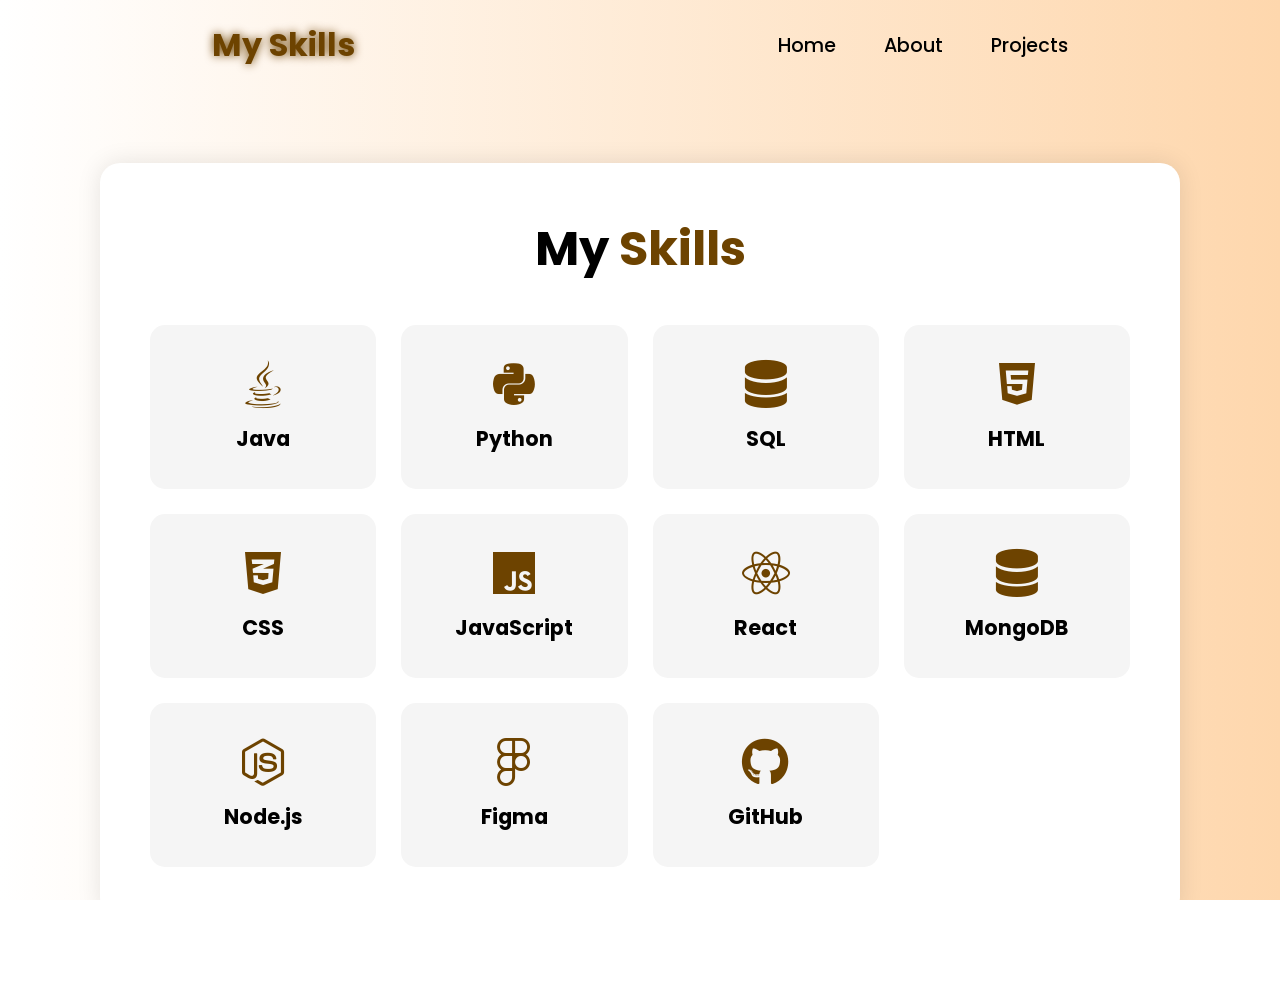
==== skills.html @ b41ed602 "Portfolio website" ====
<!DOCTYPE html>
<html lang="en">
<head>
    <meta charset="UTF-8">
    <meta name="viewport" content="width=device-width, initial-scale=1.0">
    <title>My Skills</title>

    <link rel="stylesheet" href="style.css">

    <link rel="stylesheet"
    href="https://cdnjs.cloudflare.com/ajax/libs/font-awesome/6.7.1/css/all.min.css">

    <link rel="stylesheet"
    href="https://unpkg.com/aos@next/dist/aos.css"/>
</head>

<body>

<nav>
    <div class="nav-container">

        <div class="logo">
            <span>My Skills</span>
        </div>

        <div class="links">
            <div class="link">
                <a href="index.html">Home</a>
            </div>

            <div class="link">
                <a href="about.html">About</a>
            </div>

            <div class="link">
                <a href="projects.html">Projects</a>
            </div>
        </div>

    </div>
</nav>

<section id="skills">

    <div class="skills-container">

        <h1 data-aos="fade-up">My <span>Skills</span></h1>

        <div class="skills-box">
            <div class="skill-card" data-aos="zoom-in">
    <i class="fa-brands fa-java"></i>
    <h2>Java</h2>
</div>

<div class="skill-card" data-aos="zoom-in">
    <i class="fa-brands fa-python"></i>
    <h2>Python</h2>
</div>

<div class="skill-card" data-aos="zoom-in">
    <i class="fa-solid fa-database"></i>
    <h2>SQL</h2>
</div>

            <div class="skill-card" data-aos="zoom-in">
                <i class="fa-brands fa-html5"></i>
                <h2>HTML</h2>
            </div>

            <div class="skill-card" data-aos="zoom-in">
                <i class="fa-brands fa-css3-alt"></i>
                <h2>CSS</h2>
            </div>

            <div class="skill-card" data-aos="zoom-in">
                <i class="fa-brands fa-js"></i>
                <h2>JavaScript</h2>
            </div>

            <div class="skill-card" data-aos="zoom-in">
                <i class="fa-brands fa-react"></i>
                <h2>React</h2>
            </div>

            <div class="skill-card" data-aos="zoom-in">
                <i class="fa-solid fa-database"></i>
                <h2>MongoDB</h2>
            </div>

            <div class="skill-card" data-aos="zoom-in">
                <i class="fa-brands fa-node-js"></i>
                <h2>Node.js</h2>
            </div>

            <div class="skill-card" data-aos="zoom-in">
                <i class="fa-brands fa-figma"></i>
                <h2>Figma</h2>
            </div>

            <div class="skill-card" data-aos="zoom-in">
                <i class="fa-brands fa-github"></i>
                <h2>GitHub</h2>
            </div>

        </div>

    </div>

</section>

<script src="https://unpkg.com/aos@next/dist/aos.js"></script>

<script>
AOS.init();
</script>

</body>
</html>
---- style.css ----
@import url('https://fonts.googleapis.com/css2?family=Poppins:wght@100;200;300;400;500;600&display=swap');

*{
    padding: 0;
    margin: 0;
    font-family: 'Poppins', sans-serif;
    box-sizing: border-box;
}

html{
    overflow-x: hidden;
}

body{
    width: 100%;
    height: 100vh;
    overflow-y: auto;
    overflow-x: hidden;
    background: linear-gradient(to right, rgb(255,255,255), rgb(254,215,173));
}

nav{
    width: 100%;
    height: 10vh;
    position: sticky;
}


.nav-container{
    width: 100%;
    height: 100%;
    display: flex;
    justify-content: space-around;
    align-items: center;
}

.logo{
    color: black;
    font-size: 2rem;
    font-weight: bolder;
}

.logo span{
    color: rgb(109,67, 0);
    text-shadow: 0 0 10px rgb(109,67, 0);
}

.hamburg, .cancel{
    cursor: pointer;
    position: absolute;
    right: 15px;
    top: 10px;
    color: black;
    font-size: 2rem;
    display: none;
}

.nav-container .links {
    display: flex;
    gap: 3rem;
    align-items: center;
}

.nav-container .links a{
    position: relative;
    font-size: 1.2rem;
    color: black;
    text-decoration: none;
    font-weight: 500;
    transform: 0.3s linear;
}

.nav-container .links a::before{
    position: absolute;
    content: "";
    bottom: -3px;
    left: 0;
    width: 0%;
    height: 3px;
    background-color: rgb(109,67, 0);
    transition: 0.2s linear;
}

.nav-container .links a:hover::before{
    width: 100%;
}

.nav-container .contact-btn{
    background-color: transparent;
    padding: 5px 20px;
    border-radius: 20px;
    border: 2px solid rgb(109,67, 0);
    transition: 0.2s linear;
}

.nav-container .contact-btn a{
    color: white;
    transition: 0.3s linear;
}

.nav-container .contact-btn:hover, .nav-container .contact-btn:hover a{
    background-color: rgb(109,67, 0);
    color: white;
}

.nav-container .links a:hover{
    color: rgb(109,67, 0);
}

.dropdown{
    z-index: 100;
    position: absolute;
    top: 0;
    transform: translateY(-500px);
    width: 100%;
    height: auto;
    backdrop-filter: brightness(40%) blur(3px);
    box-shadow: 0 0 20px black;
    transition: 0.2s linear;
}

.dropdown .links a{
    color: white;
    display: flex;
    text-decoration: none;
    justify-content: center;
    padding: 15px 0;
    align-items: center;
    transition: 0.2s linear;
}

.dropdown .links a:hover{
    background-color: rgb(109,67, 0);
}

section{
    width: 100%;
    height: 90vh;
}

.main-container{
    width: 100%;
    height: 100%;
    display: flex;
    justify-content: space-evenly;
    align-items: center;
}

.main-container .image{
    z-index: -1;
    width: 50%;
}

.main-container .image img{
    width: 100%;
}

.main-container .content{
    color: black;
    width: 40%;
    min-height: 100px;
}

.content h1{
    font-size: clamp(1rem, 2rem + 5vw, 3rem);
}

.content h1 span{
    color: rgb(109,67, 0);
    text-shadow: 0 0 10px rgb(109,67, 0);
}

.content .typewriter{
    font-weight: 600;
    font-size: clamp(1rem, 1rem + 5vw, 2rem);
}

.content .typewriter span{
    color: rgb(109,67, 0);
    font-size: 2.5rem;
    text-shadow: 0 0 5px rgb(109,67, 0);
    position: relative;
    transition: 0.3s linear;
}

.typewriter span::before{
    content: "Developer";
    animation: words 15s infinite;
}

.typewriter span::after{
    content: "";
    position: absolute;
    width: calc(100% + 8px);
    height: 100%;
    border-left: 3px solid black;
    animation:  cursor 0.6s linear infinite;
}

@keyframes cursor {
    to{
        border-left: 3px solid #b74b4b;
    }
}

@keyframes words {
    0%, 33%{
        content: "Developer";
    }
    34%, 66%{
        content: "UI/UX Designer";
    }
}

.content p{
    font-size: clamp(0.4rem, 0.2rem + 9vw, 1rem);
    margin: 10px 0;
}

.social-links i{
    display: inline-flex;
    justify-content: center;
    align-items: center;
    width: 3rem;
    height: 3rem;
    background-color:transparent;
    border: 0.2rem solid rgb(109,67, 0);
    border-radius: 50%;
    color:rgb(109,67, 0);
    margin: 5px 10px;
    font-size: 1.5rem;
    transition: 0.2s linear;
}

.social-links i:hover{
    scale: 1.3;
    color: white;
    background-color: rgb(109,67, 0);
    filter: drop-shadow(0 0 10px rgb(109,67,0));
}

.content button{
    width: 40%;
    height: 6vh;
    margin: 30px;
    background-color: rgb(109,67, 0);
    color: white;
    border: none;
    outline: none;
    font-size: 100%;
    font-weight: 700;
    border-radius: 5px;
    transition: 0.2s linear;
}

.content button:hover{
 scale: 1.1;
 color: rgb(109,67, 0);
 border: 2px solid rgb(109,67, 0);
 background-color: transparent;
 font-weight: 700;
 box-shadow: 0 0 40px rgb(109,67, 0);
}
/* 🔥 PROJECT SECTION FIX FOR DESKTOP */

#projects {
    display: flex;
    justify-content: center;
    flex-direction: column;
    align-items: center;
}
.projects-container h2 {
    text-align: center;
    margin: 10px 0 20px;
    color: brown;
}

.project-images img{
    width: 320px;
    height: 200px;
    object-fit: contain;
    margin: 8px;
    border-radius: 10px;
    cursor: pointer;
    transition: 0.3s;
}

.project-images img:hover{
    transform: scale(1.05);
}
.project-images{
    display: flex;
    flex-wrap: wrap;
    justify-content: center;
    align-items: center;
}
.project-images img{
    width: 420px;
    height: 280px;
    object-fit: contain;
    margin: 12px;
    border-radius: 12px;
}
.uiux-images{
    display: flex;
    justify-content: center;
    align-items: center;
}


.uiux-images img{
    width: 700px;      /* increase width */
    max-width: 100%;   /* responsive */
    height: auto;      /* auto height */
    border-radius: 12px;
    margin: 10px;
    display: block;
}
.h2{
    text-align: center;
}
.cv-btn{
    display:inline-block;
    padding:10px 18px;
    background: rgb(109,67,0);
    color:white;
    text-decoration:none;
    border-radius:6px;
    font-weight:600;
    transition:0.3s;
    cursor:pointer;
}

.cv-btn:hover{
    background:white;
    color:rgb(109,67,0);
    border:2px solid rgb(109,67,0);
}
.projects-container {
    width: 90%;
    display: grid;
    grid-template-columns: repeat(auto-fit, minmax(250px, 300px));
    justify-content: center;
    gap: 25px;
    padding: 40px 0;
}

.project-card {
    background: #ffffff;
    padding: 20px;
    border-radius: 12px;
    text-align: center;
    box-shadow: 0 4px 15px rgba(0,0,0,0.1);
    transition: 0.3s;
}

.project-card:hover {
    transform: translateY(-8px);
}

.project-links {
    margin: 10px 0;
    display: flex;
    justify-content: center;
    gap: 10px;
}

.project-links a {
    padding: 6px 12px;
    border: 1px solid brown;
    border-radius: 5px;
    text-decoration: none;
    color: brown;
}

.project-links a:hover {
    background: brown;
    color: white;
}
@media (max-width:884px) {
    body{
        overflow-y: visible;
    }

    nav .logo{
        position: absolute;
        top: 16px;
        left: 15px;
        font-size: 1.5rem;
    }

    .main-container{
        display: flex;
        flex-direction: column;
    }

    .nav-container .links{
        display: none;
    }

    .hamburg,.cancel{
        display: block;
    }

    .main-container .content{
        width: 80%;
    }

    .social-links i{
        width: 2.5rem;
        height: 2.5rem;
        font-size: 1.5rem;
    }
    .cancel{
        color: white;
    }

    .main-container .image{
        width: 80%;
        margin-bottom: 0px;
    }
    .projects-container {
    display: grid;
    grid-template-columns: repeat(auto-fit, minmax(250px, 1fr));
    gap: 25px;
    padding: 40px;
}

.project-card {
    background: #fff;
    padding: 20px;
    border-radius: 12px;
    transition: 0.3s;
    box-shadow: 0 5px 15px rgba(0,0,0,0.1);
}

.project-card:hover {
    transform: translateY(-8px);
}

.project-card h3 {
    margin-bottom: 10px;
}

.project-card a {
    display: inline-block;
    margin-top: 10px;
    color: brown;
    font-weight: bold;
}
#projects {
    min-height: 100vh;              /* full screen height */
    display: flex;
    flex-direction: column;
    justify-content: center;        /* 🔥 vertical center */
    align-items: center;      
}
.projects-container {
    width: 80%;
    display: grid;
    grid-template-columns: repeat(auto-fit, minmax(250px, 300px));
    justify-content: center;   /* 👉 centers boxes */
    gap: 25px;
    padding: 40px 0;
}
.project-card {
    background: #ffffff;
    padding: 20px;
    border-radius: 12px;
    text-align: center;   /* 👉 center text inside */
    box-shadow: 0 4px 15px rgba(0,0,0,0.1);
    transition: 0.3s;
}

.project-card:hover {
    transform: translateY(-8px);
}
.project-links {
    margin: 10px 0;
}

.project-links a {
    display: inline-block;
    margin: 5px;
    padding: 6px 12px;
    border: 1px solid brown;
    border-radius: 5px;
    text-decoration: none;
    font-size: 14px;
    transition: 0.3s;
}

.project-links a:hover {
    background: brown;
    color: white;
}
#projects h2 {
    text-align: center;
    margin-bottom: 20px;
}
/* ABOUT PAGE CENTER BOX */
}
#about{
    width: 100%;
    min-height: 100vh;
    display: flex;
    justify-content: center;
    align-items: center;
    padding: 40px;
}

.about-container{
    width: 90%;
    max-width: 1100px;
    background: white;
    border-radius: 20px;
    padding: 50px;
    box-shadow: 0 0 25px rgba(0,0,0,0.1);

    display: flex;
    justify-content: center;
    align-items: center;
    gap: 50px;
    flex-wrap: wrap;
}

.about-image img{
    width: 320px;
    height: 400px;
    object-fit: cover;
    border-radius: 20px;
}

.about-content{
    max-width: 500px;
}

.about-content h1{
    font-size: 3rem;
    margin-bottom: 20px;
}

.about-content h1 span{
    color: rgb(109,67,0);
}

.about-content p{
    line-height: 1.8;
    margin-bottom: 15px;
}

.about-btn{
    display: inline-block;
    margin-top: 15px;
    padding: 12px 24px;
    background: rgb(109,67,0);
    color: white;
    text-decoration: none;
    border-radius: 8px;
    transition: 0.3s;
}

.about-btn:hover{
    background: transparent;
    color: rgb(109,67,0);
    border: 2px solid rgb(109,67,0);
}
/* SKILLS PAGE */

#skills{
    width: 100%;
    min-height: 100vh;
    display: flex;
    justify-content: center;
    align-items: center;
    padding: 40px;
}

.skills-container{
    width: 90%;
    max-width: 1100px;
    background: white;
    padding: 50px;
    border-radius: 20px;
    box-shadow: 0 0 25px rgba(0,0,0,0.1);
    text-align: center;
}

.skills-container h1{
    font-size: 3rem;
    margin-bottom: 40px;
}

.skills-container h1 span{
    color: rgb(109,67,0);
}

.skills-box{
    display: grid;
    grid-template-columns: repeat(auto-fit, minmax(220px,1fr));
    gap: 25px;
}

.skill-card{
    background: #f5f5f5;
    padding: 35px;
    border-radius: 15px;
    transition: 0.3s;
}

.skill-card:hover{
    transform: translateY(-8px);
    box-shadow: 0 0 20px rgba(0,0,0,0.1);
}

.skill-card i{
    font-size: 3rem;
    color: rgb(109,67,0);
    margin-bottom: 15px;
}

.skill-card h2{
    font-size: 1.3rem;
}
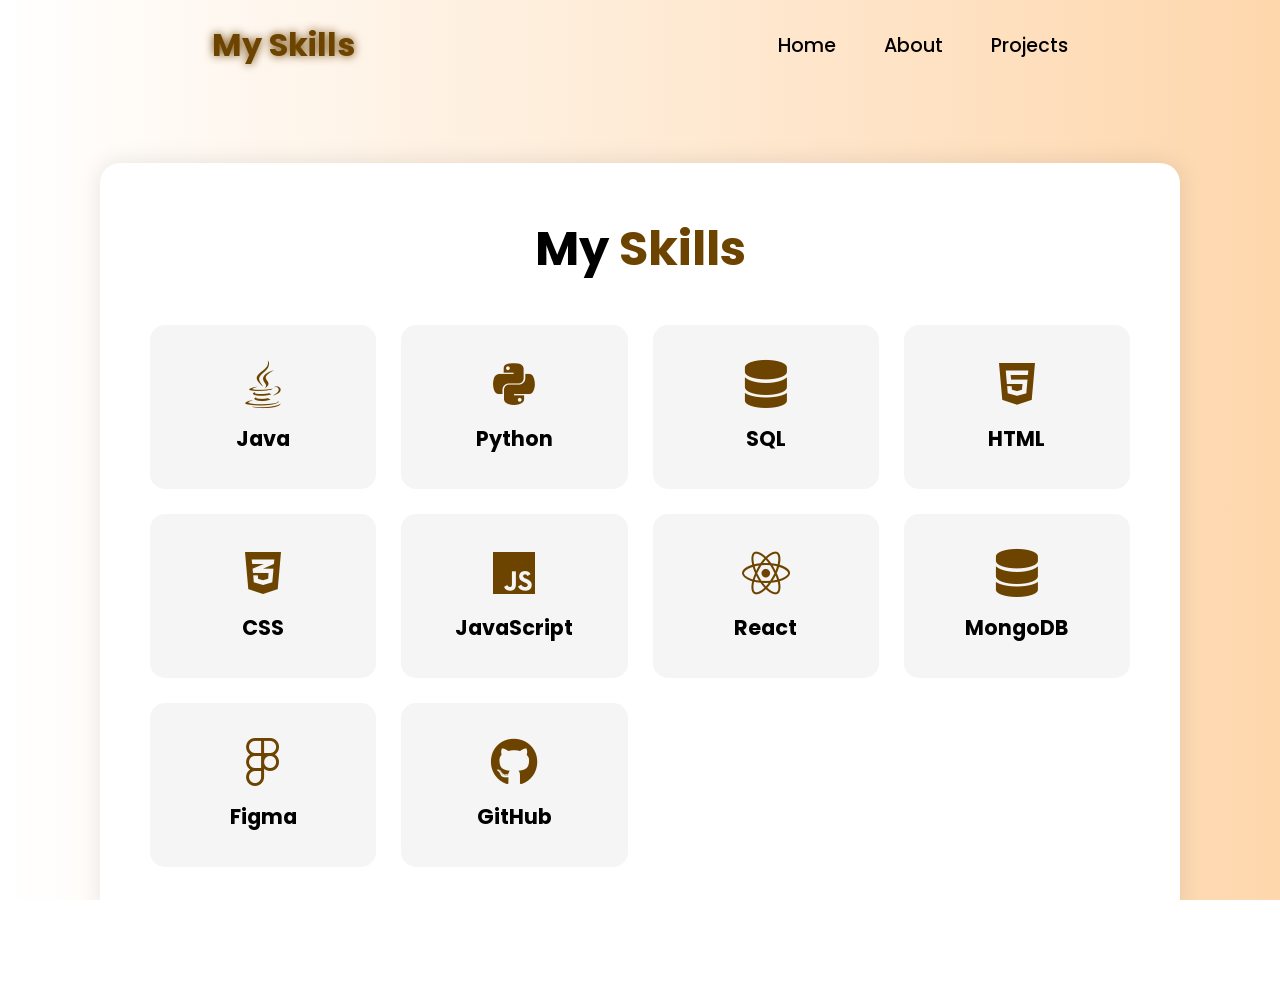
==== commit e488a62c: "Updated skills section" ====
--- a/skills.html
+++ b/skills.html
@@ -88,11 +88,6 @@
             </div>
 
             <div class="skill-card" data-aos="zoom-in">
-                <i class="fa-brands fa-node-js"></i>
-                <h2>Node.js</h2>
-            </div>
-
-            <div class="skill-card" data-aos="zoom-in">
                 <i class="fa-brands fa-figma"></i>
                 <h2>Figma</h2>
             </div>
